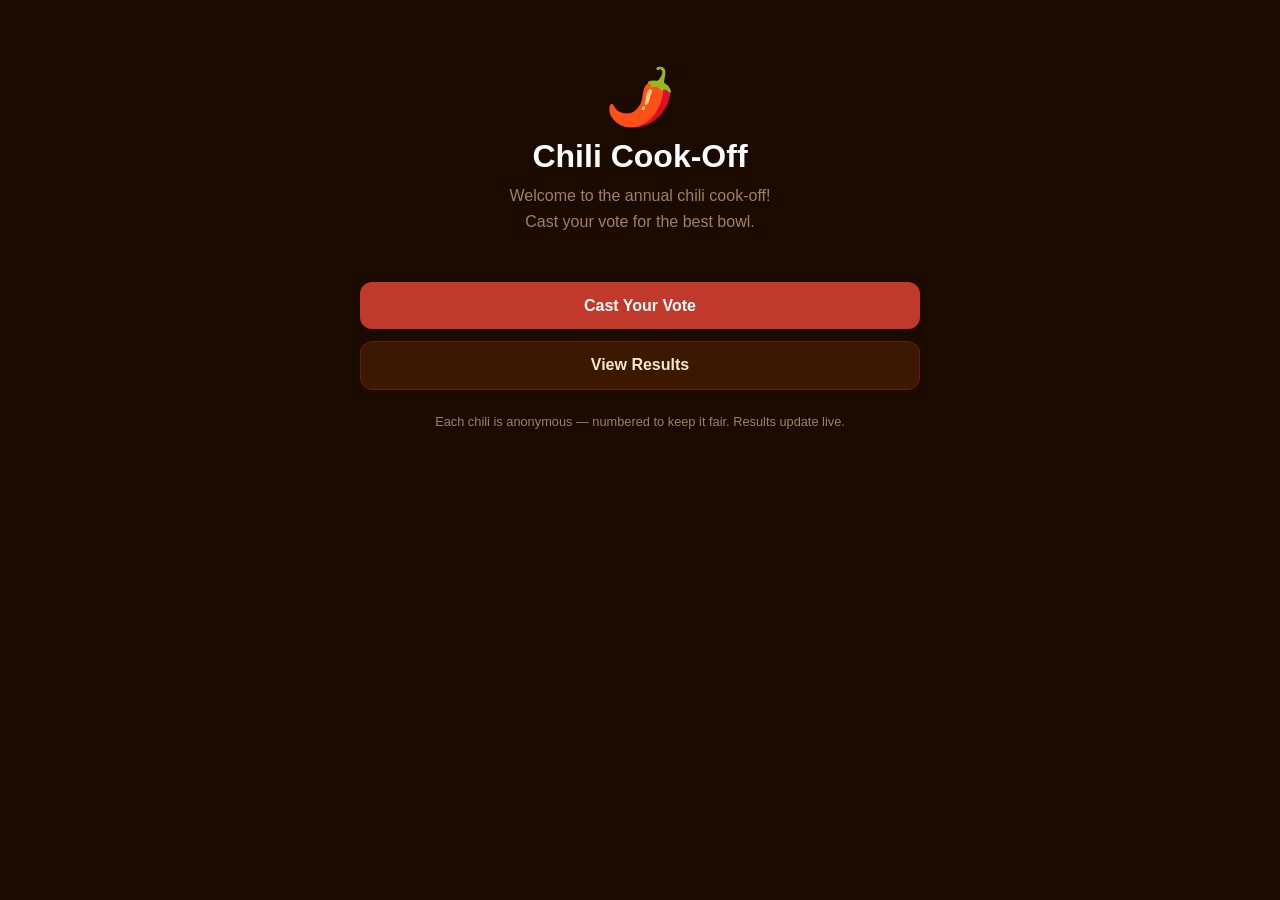
==== index.html @ 2345fd8f "Switch to Firebase Realtime Database for shared live voting Replaces localStorage with Firebase Real" ====
<!DOCTYPE html>
<html lang="en">
<head>
  <meta charset="UTF-8" />
  <meta name="viewport" content="width=device-width, initial-scale=1.0" />
  <title>Chili Contest 🌶️</title>
  <link rel="stylesheet" href="style.css" />
</head>
<body>
  <div class="container">
    <div class="hero">
      <div class="emoji-big">🌶️</div>
      <h1>Chili Cook-Off</h1>
      <p class="subtitle">Welcome to the annual chili cook-off!<br>Cast your vote for the best bowl.</p>
    </div>
    <div class="card-row">
      <a href="vote.html" class="btn btn-primary">Cast Your Vote</a>
      <a href="results.html" class="btn btn-secondary">View Results</a>
    </div>
    <p class="note">Each chili is anonymous — numbered to keep it fair. Results update live.</p>
  </div>
</body>
</html>
---- style.css ----
*, *::before, *::after { box-sizing: border-box; margin: 0; padding: 0; }

:root {
  --red: #c0392b;
  --red-dark: #96281b;
  --orange: #e67e22;
  --bg: #1a0a00;
  --surface: #2c1000;
  --surface2: #3d1800;
  --text: #f5e6d0;
  --muted: #a08060;
  --radius: 12px;
}

body {
  font-family: -apple-system, BlinkMacSystemFont, "Segoe UI", sans-serif;
  background: var(--bg);
  color: var(--text);
  min-height: 100vh;
  display: flex;
  justify-content: center;
  padding: 2rem 1rem 4rem;
}

.container {
  width: 100%;
  max-width: 560px;
}

h1 {
  font-size: 2rem;
  font-weight: 800;
  color: #fff;
  margin-bottom: 0.5rem;
}

.subtitle {
  color: var(--muted);
  font-size: 1rem;
  line-height: 1.6;
  margin-bottom: 2rem;
}

.note {
  color: var(--muted);
  font-size: 0.8rem;
  text-align: center;
  margin-top: 1.5rem;
}

/* Hero */
.hero {
  text-align: center;
  padding: 2rem 0 1rem;
}

.emoji-big {
  font-size: 3.5rem;
  display: block;
  margin-bottom: 0.5rem;
}

.card-row {
  display: flex;
  flex-direction: column;
  gap: 0.75rem;
  margin-bottom: 1.5rem;
}

/* Buttons */
.btn {
  display: block;
  width: 100%;
  padding: 0.9rem 1.5rem;
  border-radius: var(--radius);
  font-size: 1rem;
  font-weight: 700;
  text-align: center;
  text-decoration: none;
  border: none;
  cursor: pointer;
  transition: transform 0.1s, opacity 0.1s;
}

.btn:active { transform: scale(0.97); }

.btn-primary {
  background: var(--red);
  color: #fff;
}

.btn-primary:hover { background: var(--red-dark); }

.btn-secondary {
  background: var(--surface2);
  color: var(--text);
  border: 1px solid #5a2500;
}

.btn-secondary:hover { background: #4d1e00; }

.btn:disabled {
  opacity: 0.4;
  cursor: not-allowed;
  pointer-events: none;
}

/* Back link */
.back-link {
  display: inline-block;
  color: var(--muted);
  text-decoration: none;
  font-size: 0.9rem;
  margin-bottom: 1.5rem;
}
.back-link:hover { color: var(--text); }

/* Chili vote grid */
.chili-grid {
  display: grid;
  grid-template-columns: repeat(2, 1fr);
  gap: 0.75rem;
  margin-bottom: 1.5rem;
}

.chili-card {
  background: var(--surface);
  border: 2px solid var(--surface2);
  border-radius: var(--radius);
  padding: 1.25rem 1rem;
  display: flex;
  flex-direction: column;
  align-items: center;
  gap: 0.5rem;
  cursor: pointer;
  transition: border-color 0.15s, background 0.15s, transform 0.1s;
  color: var(--text);
}

.chili-card:hover {
  border-color: var(--orange);
  background: var(--surface2);
}

.chili-card.selected {
  border-color: var(--red);
  background: #3d0a00;
  box-shadow: 0 0 0 3px rgba(192, 57, 43, 0.3);
}

.chili-card:active { transform: scale(0.96); }

.chili-num {
  font-size: 1.1rem;
  font-weight: 700;
}

.chili-icon {
  font-size: 1.8rem;
}

.btn-submit {
  margin-top: 0.5rem;
}

/* Already voted */
.hidden { display: none !important; }

.voted-banner {
  text-align: center;
  padding: 2rem;
  background: var(--surface);
  border-radius: var(--radius);
  border: 1px solid var(--surface2);
}

.voted-banner p {
  margin: 0.75rem 0 1.25rem;
  color: var(--muted);
}

/* Results */
.winner-banner {
  background: linear-gradient(135deg, #3d1800, #5a2500);
  border: 1px solid var(--orange);
  border-radius: var(--radius);
  padding: 1rem 1.25rem;
  display: flex;
  align-items: center;
  gap: 0.75rem;
  margin-bottom: 1.5rem;
  font-size: 1.05rem;
}

.trophy { font-size: 1.5rem; }

.results-list {
  display: flex;
  flex-direction: column;
  gap: 0.75rem;
}

.result-row {
  background: var(--surface);
  border: 1px solid var(--surface2);
  border-radius: var(--radius);
  padding: 0.9rem 1rem;
  display: grid;
  grid-template-columns: 7rem 1fr 4rem;
  align-items: center;
  gap: 0.75rem;
  transition: border-color 0.15s;
}

.result-row.leading {
  border-color: var(--orange);
}

.result-label {
  font-weight: 600;
  font-size: 0.95rem;
  white-space: nowrap;
}

.result-bar-wrap {
  background: var(--surface2);
  border-radius: 100px;
  height: 10px;
  overflow: hidden;
}

.result-bar {
  height: 100%;
  background: linear-gradient(90deg, var(--red), var(--orange));
  border-radius: 100px;
  transition: width 0.4s ease;
}

.result-count {
  font-size: 0.9rem;
  font-weight: 700;
  text-align: right;
  white-space: nowrap;
}

.result-count small {
  font-weight: 400;
  color: var(--muted);
}
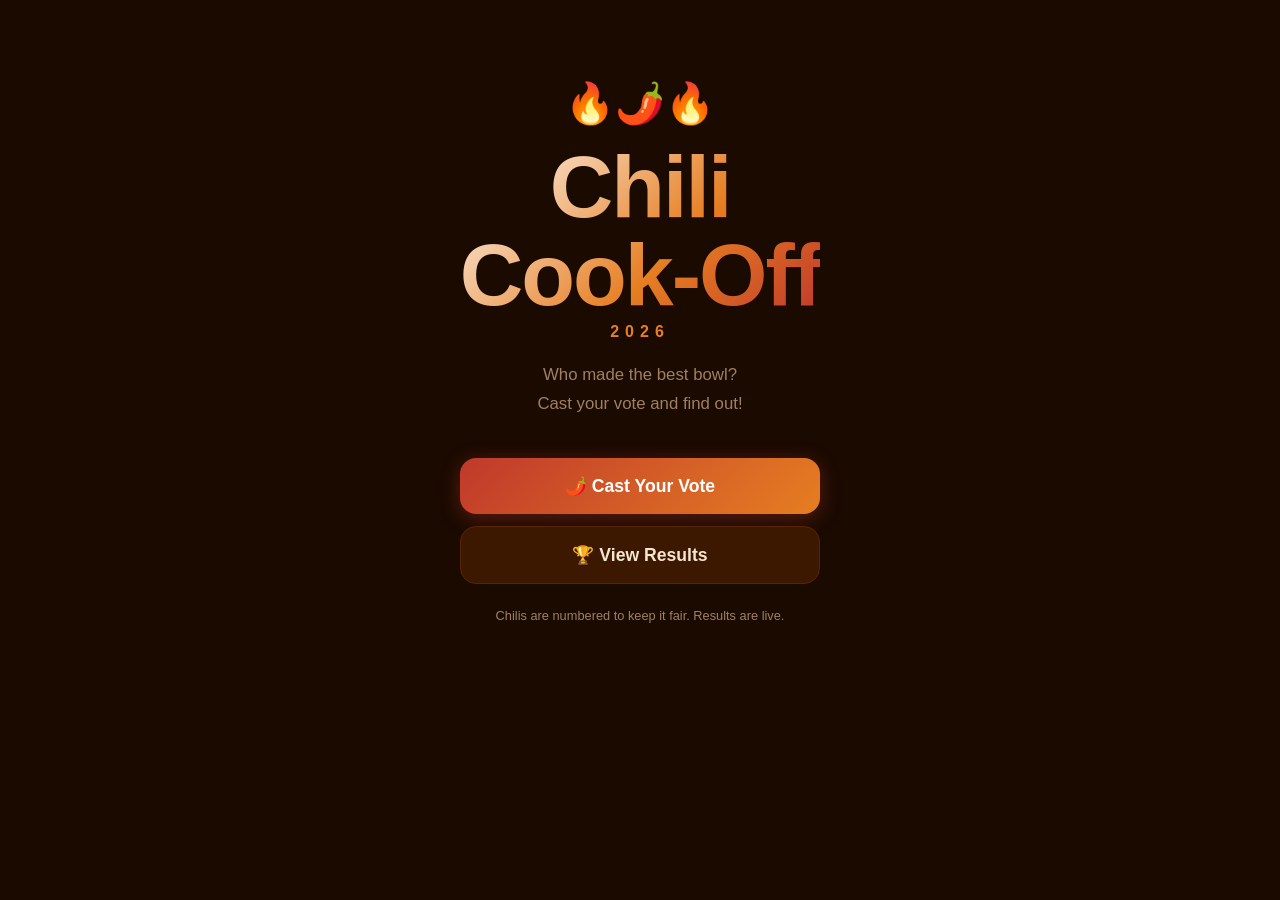
==== commit 0ab65f26: "Redesign home and results pages with festive style" ====
--- a/index.html
+++ b/index.html
@@ -3,21 +3,20 @@
 <head>
   <meta charset="UTF-8" />
   <meta name="viewport" content="width=device-width, initial-scale=1.0" />
-  <title>Chili Contest 🌶️</title>
+  <title>Chili Cook-Off 🌶️</title>
   <link rel="stylesheet" href="style.css" />
 </head>
 <body>
-  <div class="container">
-    <div class="hero">
-      <div class="emoji-big">🌶️</div>
-      <h1>Chili Cook-Off</h1>
-      <p class="subtitle">Welcome to the annual chili cook-off!<br>Cast your vote for the best bowl.</p>
+  <div class="container home-container">
+    <div class="flames">🔥🌶️🔥</div>
+    <h1 class="home-title">Chili<br>Cook-Off</h1>
+    <p class="home-year">2026</p>
+    <p class="home-subtitle">Who made the best bowl?<br>Cast your vote and find out!</p>
+    <div class="home-buttons">
+      <a href="vote.html" class="btn btn-primary btn-big">🌶️ Cast Your Vote</a>
+      <a href="results.html" class="btn btn-secondary btn-big">🏆 View Results</a>
     </div>
-    <div class="card-row">
-      <a href="vote.html" class="btn btn-primary">Cast Your Vote</a>
-      <a href="results.html" class="btn btn-secondary">View Results</a>
-    </div>
-    <p class="note">Each chili is anonymous — numbered to keep it fair. Results update live.</p>
+    <p class="note">Chilis are numbered to keep it fair. Results are live.</p>
   </div>
 </body>
 </html>
--- a/style.css
+++ b/style.css
@@ -4,6 +4,7 @@
   --red: #c0392b;
   --red-dark: #96281b;
   --orange: #e67e22;
+  --yellow: #f1c40f;
   --bg: #1a0a00;
   --surface: #2c1000;
   --surface2: #3d1800;
@@ -48,26 +49,64 @@
   margin-top: 1.5rem;
 }
 
-/* Hero */
-.hero {
-  text-align: center;
-  padding: 2rem 0 1rem;
-}
-
-.emoji-big {
-  font-size: 3.5rem;
-  display: block;
-  margin-bottom: 0.5rem;
-}
-
-.card-row {
+/* ── Home page ── */
+.home-container {
+  display: flex;
+  flex-direction: column;
+  align-items: center;
+  text-align: center;
+  padding-top: 3rem;
+}
+
+.flames {
+  font-size: 2.5rem;
+  margin-bottom: 1rem;
+  animation: flicker 1.5s ease-in-out infinite alternate;
+}
+
+@keyframes flicker {
+  from { transform: scale(1);   opacity: 1; }
+  to   { transform: scale(1.08); opacity: 0.85; }
+}
+
+.home-title {
+  font-size: clamp(3rem, 14vw, 5.5rem);
+  font-weight: 900;
+  line-height: 1;
+  letter-spacing: -2px;
+  background: linear-gradient(135deg, #fff 0%, var(--orange) 60%, var(--red) 100%);
+  -webkit-background-clip: text;
+  -webkit-text-fill-color: transparent;
+  background-clip: text;
+  margin-bottom: 0.25rem;
+}
+
+.home-year {
+  font-size: 1rem;
+  font-weight: 700;
+  letter-spacing: 6px;
+  color: var(--orange);
+  text-transform: uppercase;
+  margin-bottom: 1.25rem;
+}
+
+.home-subtitle {
+  color: var(--muted);
+  font-size: 1.05rem;
+  line-height: 1.7;
+  margin-bottom: 2.5rem;
+  max-width: 320px;
+}
+
+.home-buttons {
   display: flex;
   flex-direction: column;
   gap: 0.75rem;
-  margin-bottom: 1.5rem;
-}
-
-/* Buttons */
+  width: 100%;
+  max-width: 360px;
+}
+
+/* ── Buttons ── */
 .btn {
   display: block;
   width: 100%;
@@ -79,17 +118,27 @@
   text-decoration: none;
   border: none;
   cursor: pointer;
-  transition: transform 0.1s, opacity 0.1s;
+  transition: transform 0.1s, opacity 0.1s, background 0.15s;
 }
 
 .btn:active { transform: scale(0.97); }
 
+.btn-big {
+  padding: 1.1rem 1.5rem;
+  font-size: 1.1rem;
+  border-radius: 16px;
+}
+
 .btn-primary {
-  background: var(--red);
+  background: linear-gradient(135deg, var(--red), var(--orange));
   color: #fff;
-}
-
-.btn-primary:hover { background: var(--red-dark); }
+  box-shadow: 0 4px 20px rgba(192, 57, 43, 0.4);
+}
+
+.btn-primary:hover {
+  background: linear-gradient(135deg, var(--red-dark), #d4711a);
+  box-shadow: 0 4px 24px rgba(192, 57, 43, 0.6);
+}
 
 .btn-secondary {
   background: var(--surface2);
@@ -105,7 +154,7 @@
   pointer-events: none;
 }
 
-/* Back link */
+/* ── Back link ── */
 .back-link {
   display: inline-block;
   color: var(--muted);
@@ -115,7 +164,7 @@
 }
 .back-link:hover { color: var(--text); }
 
-/* Chili vote grid */
+/* ── Vote page ── */
 .chili-grid {
   display: grid;
   grid-template-columns: repeat(2, 1fr);
@@ -163,87 +212,89 @@
   margin-top: 0.5rem;
 }
 
-/* Already voted */
+/* ── Utility ── */
 .hidden { display: none !important; }
 
-.voted-banner {
-  text-align: center;
-  padding: 2rem;
+/* ── Results page ── */
+.waiting-box {
+  text-align: center;
+  padding: 3rem 1rem;
   background: var(--surface);
-  border-radius: var(--radius);
+  border-radius: 20px;
   border: 1px solid var(--surface2);
-}
-
-.voted-banner p {
-  margin: 0.75rem 0 1.25rem;
-  color: var(--muted);
-}
-
-/* Results */
-.winner-banner {
-  background: linear-gradient(135deg, #3d1800, #5a2500);
-  border: 1px solid var(--orange);
-  border-radius: var(--radius);
-  padding: 1rem 1.25rem;
-  display: flex;
-  align-items: center;
+  margin: 1.5rem 0;
+}
+
+.waiting-emoji {
+  font-size: 3rem;
+  margin-bottom: 0.75rem;
+}
+
+.waiting-box p {
+  color: var(--muted);
+  font-size: 1rem;
+}
+
+.winner-box {
+  text-align: center;
+  padding: 2.5rem 1.5rem;
+  background: linear-gradient(160deg, #3d1200, #1a0a00);
+  border: 2px solid var(--orange);
+  border-radius: 24px;
+  margin: 1.5rem 0;
+  box-shadow: 0 0 40px rgba(230, 126, 34, 0.25);
+  animation: pop-in 0.4s cubic-bezier(0.175, 0.885, 0.32, 1.275);
+}
+
+@keyframes pop-in {
+  from { transform: scale(0.85); opacity: 0; }
+  to   { transform: scale(1);    opacity: 1; }
+}
+
+.confetti-row {
+  font-size: 2rem;
+  margin-bottom: 1rem;
+  letter-spacing: 0.5rem;
+}
+
+.winner-label {
+  font-size: 0.85rem;
+  font-weight: 700;
+  letter-spacing: 4px;
+  text-transform: uppercase;
+  color: var(--orange);
+  margin-bottom: 0.75rem;
+}
+
+.winner-name {
+  font-size: clamp(2.5rem, 12vw, 4rem);
+  font-weight: 900;
+  color: #fff;
+  line-height: 1.1;
+  margin-bottom: 0.75rem;
+  text-shadow: 0 0 30px rgba(230, 126, 34, 0.6);
+}
+
+.winner-sub {
+  font-size: 1rem;
+  color: var(--muted);
+}
+
+/* ── Thank you page ── */
+.hero {
+  text-align: center;
+  padding: 2rem 0 1rem;
+}
+
+.emoji-big {
+  font-size: 3.5rem;
+  display: block;
+  margin-bottom: 0.5rem;
+}
+
+.card-row {
+  display: flex;
+  flex-direction: column;
   gap: 0.75rem;
   margin-bottom: 1.5rem;
-  font-size: 1.05rem;
-}
-
-.trophy { font-size: 1.5rem; }
-
-.results-list {
-  display: flex;
-  flex-direction: column;
-  gap: 0.75rem;
-}
-
-.result-row {
-  background: var(--surface);
-  border: 1px solid var(--surface2);
-  border-radius: var(--radius);
-  padding: 0.9rem 1rem;
-  display: grid;
-  grid-template-columns: 7rem 1fr 4rem;
-  align-items: center;
-  gap: 0.75rem;
-  transition: border-color 0.15s;
-}
-
-.result-row.leading {
-  border-color: var(--orange);
-}
-
-.result-label {
-  font-weight: 600;
-  font-size: 0.95rem;
-  white-space: nowrap;
-}
-
-.result-bar-wrap {
-  background: var(--surface2);
-  border-radius: 100px;
-  height: 10px;
-  overflow: hidden;
-}
-
-.result-bar {
-  height: 100%;
-  background: linear-gradient(90deg, var(--red), var(--orange));
-  border-radius: 100px;
-  transition: width 0.4s ease;
-}
-
-.result-count {
-  font-size: 0.9rem;
-  font-weight: 700;
-  text-align: right;
-  white-space: nowrap;
-}
-
-.result-count small {
-  font-weight: 400;
-  color: var(--muted);
-}
+}
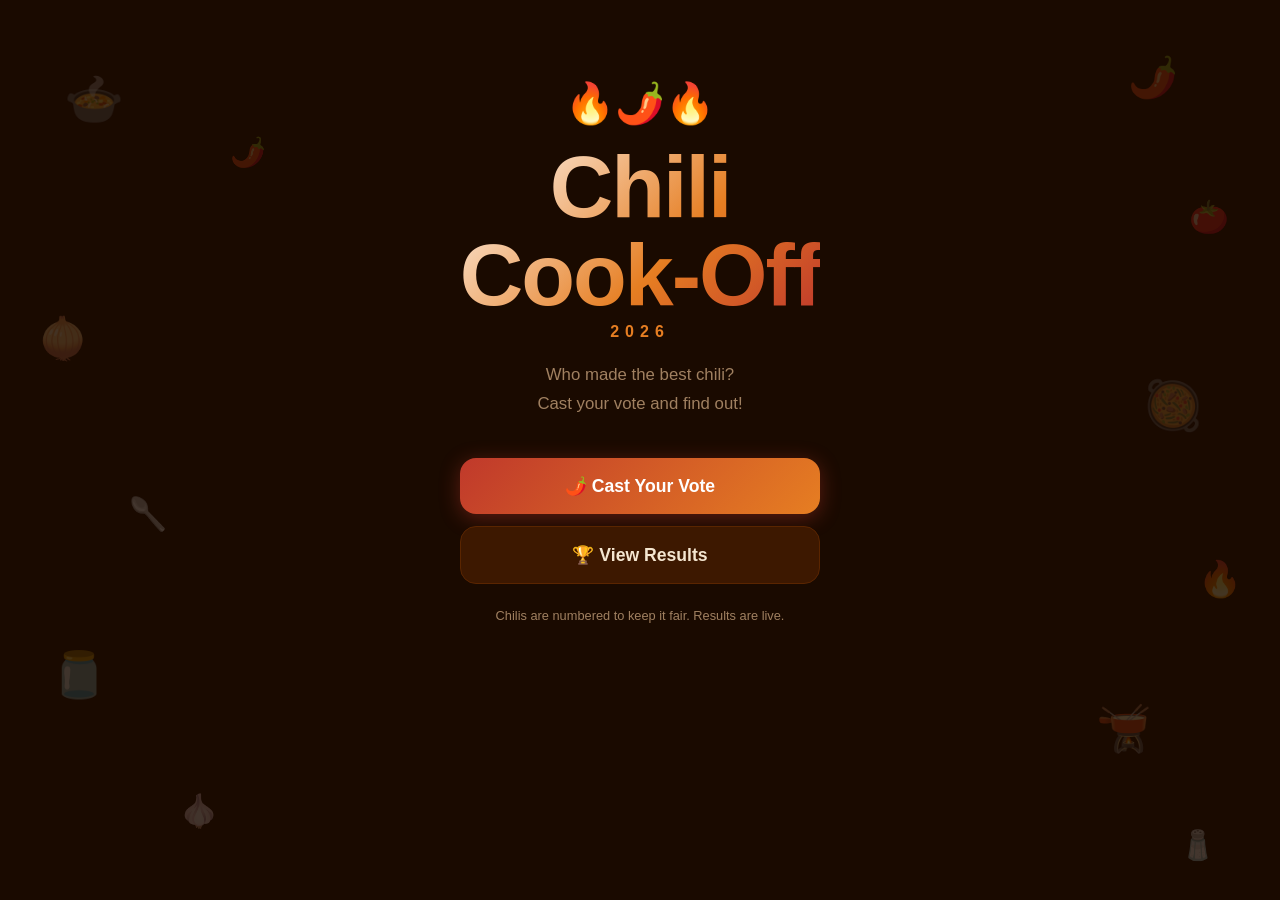
==== commit 39bb77c6: "Add floating decorative food elements to home page" ====
--- a/index.html
+++ b/index.html
@@ -7,11 +7,25 @@
   <link rel="stylesheet" href="style.css" />
 </head>
 <body>
+  <!-- Decorative scattered food elements -->
+  <div class="deco deco-1">🍲</div>
+  <div class="deco deco-2">🌶️</div>
+  <div class="deco deco-3">🧅</div>
+  <div class="deco deco-4">🥄</div>
+  <div class="deco deco-5">🫙</div>
+  <div class="deco deco-6">🧄</div>
+  <div class="deco deco-7">🌶️</div>
+  <div class="deco deco-8">🍅</div>
+  <div class="deco deco-9">🥘</div>
+  <div class="deco deco-10">🔥</div>
+  <div class="deco deco-11">🫕</div>
+  <div class="deco deco-12">🧂</div>
+
   <div class="container home-container">
     <div class="flames">🔥🌶️🔥</div>
     <h1 class="home-title">Chili<br>Cook-Off</h1>
     <p class="home-year">2026</p>
-    <p class="home-subtitle">Who made the best bowl?<br>Cast your vote and find out!</p>
+    <p class="home-subtitle">Who made the best chili?<br>Cast your vote and find out!</p>
     <div class="home-buttons">
       <a href="vote.html" class="btn btn-primary btn-big">🌶️ Cast Your Vote</a>
       <a href="results.html" class="btn btn-secondary btn-big">🏆 View Results</a>
--- a/style.css
+++ b/style.css
@@ -49,6 +49,35 @@
   margin-top: 1.5rem;
 }
 
+/* ── Decorative floating elements ── */
+.deco {
+  position: fixed;
+  font-size: 2.2rem;
+  opacity: 0.18;
+  pointer-events: none;
+  user-select: none;
+  animation: float 6s ease-in-out infinite;
+}
+
+.deco-1  { top:  8%; left:  5%; font-size: 3rem;   animation-duration: 7s;  animation-delay: 0s;   }
+.deco-2  { top: 15%; left: 18%; font-size: 1.8rem; animation-duration: 5s;  animation-delay: 1s;   }
+.deco-3  { top: 35%; left:  3%; font-size: 2.5rem; animation-duration: 8s;  animation-delay: 2s;   }
+.deco-4  { top: 55%; left: 10%; font-size: 2rem;   animation-duration: 6s;  animation-delay: 0.5s; }
+.deco-5  { top: 72%; left:  4%; font-size: 2.8rem; animation-duration: 7.5s;animation-delay: 1.5s; }
+.deco-6  { top: 88%; left: 14%; font-size: 2rem;   animation-duration: 5.5s;animation-delay: 3s;   }
+.deco-7  { top:  6%; right: 8%; font-size: 2.5rem; animation-duration: 6.5s;animation-delay: 0.8s; }
+.deco-8  { top: 22%; right: 4%; font-size: 2rem;   animation-duration: 7s;  animation-delay: 2.2s; }
+.deco-9  { top: 42%; right: 6%; font-size: 3rem;   animation-duration: 5.5s;animation-delay: 1.2s; }
+.deco-10 { top: 62%; right: 3%; font-size: 2.2rem; animation-duration: 8s;  animation-delay: 0.3s; }
+.deco-11 { top: 78%; right:10%; font-size: 2.8rem; animation-duration: 6s;  animation-delay: 2.5s; }
+.deco-12 { top: 92%; right: 5%; font-size: 1.8rem; animation-duration: 5s;  animation-delay: 1.8s; }
+
+@keyframes float {
+  0%   { transform: translateY(0px)   rotate(0deg);   }
+  50%  { transform: translateY(-12px) rotate(5deg);   }
+  100% { transform: translateY(0px)   rotate(0deg);   }
+}
+
 /* ── Home page ── */
 .home-container {
   display: flex;
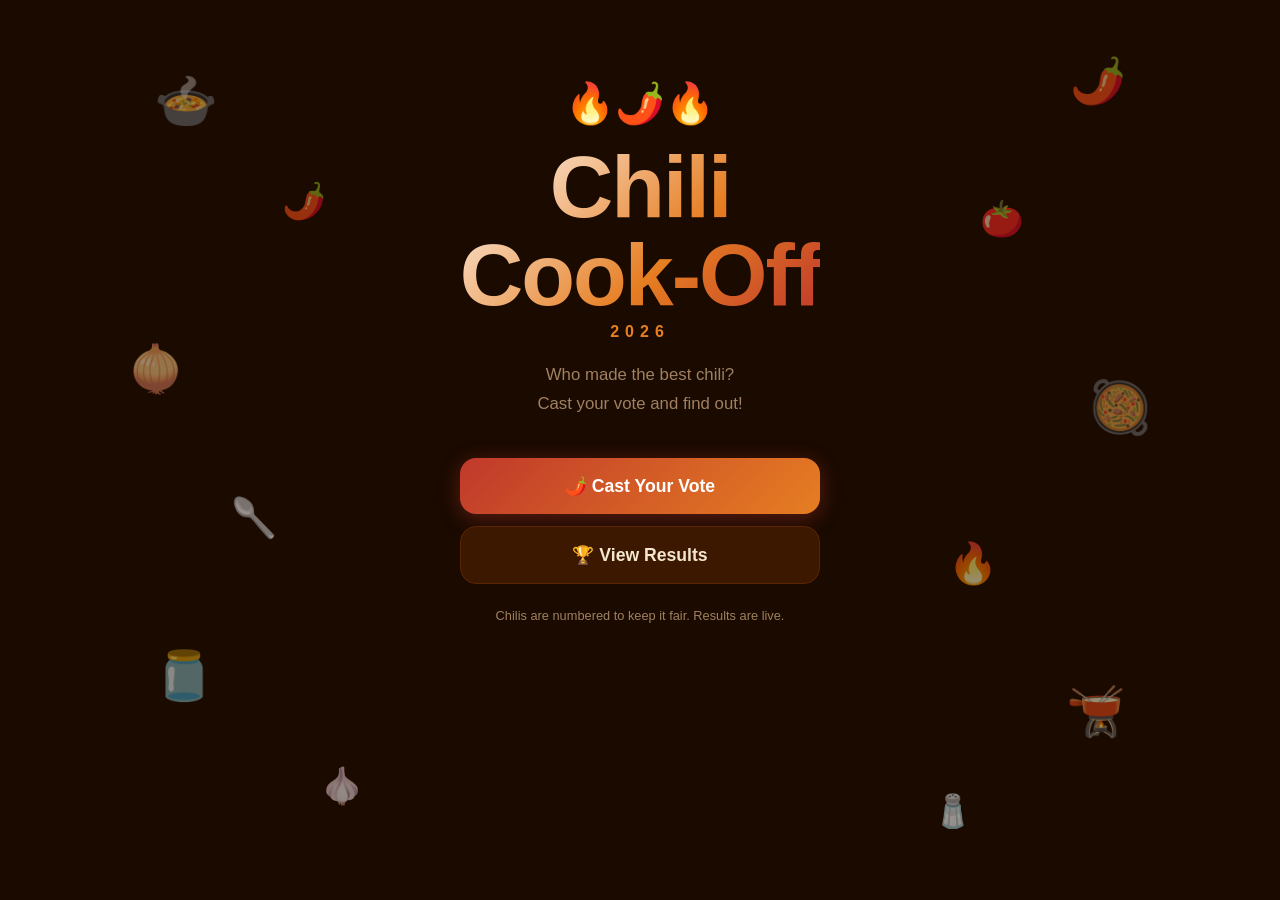
==== commit eacc8c20: "Improve deco visibility and add steam cooking effects" ====
--- a/index.html
+++ b/index.html
@@ -7,19 +7,31 @@
   <link rel="stylesheet" href="style.css" />
 </head>
 <body>
-  <!-- Decorative scattered food elements -->
-  <div class="deco deco-1">🍲</div>
-  <div class="deco deco-2">🌶️</div>
-  <div class="deco deco-3">🧅</div>
-  <div class="deco deco-4">🥄</div>
-  <div class="deco deco-5">🫙</div>
-  <div class="deco deco-6">🧄</div>
-  <div class="deco deco-7">🌶️</div>
-  <div class="deco deco-8">🍅</div>
-  <div class="deco deco-9">🥘</div>
-  <div class="deco deco-10">🔥</div>
-  <div class="deco deco-11">🫕</div>
-  <div class="deco deco-12">🧂</div>
+  <!-- Decorative floating food elements -->
+  <div class="deco-layer">
+    <span class="deco deco-1">🍲</span>
+    <span class="deco deco-2">🌶️</span>
+    <span class="deco deco-3">🧅</span>
+    <span class="deco deco-4">🥄</span>
+    <span class="deco deco-5">🫙</span>
+    <span class="deco deco-6">🧄</span>
+    <span class="deco deco-7">🌶️</span>
+    <span class="deco deco-8">🍅</span>
+    <span class="deco deco-9">🥘</span>
+    <span class="deco deco-10">🔥</span>
+    <span class="deco deco-11">🫕</span>
+    <span class="deco deco-12">🧂</span>
+  </div>
+
+  <!-- Steam puffs rising from bowls -->
+  <div class="steam-layer">
+    <span class="steam steam-1">💨</span>
+    <span class="steam steam-2">💨</span>
+    <span class="steam steam-3">💨</span>
+    <span class="steam steam-4">💨</span>
+    <span class="steam steam-5">💨</span>
+    <span class="steam steam-6">💨</span>
+  </div>
 
   <div class="container home-container">
     <div class="flames">🔥🌶️🔥</div>
--- a/style.css
+++ b/style.css
@@ -21,6 +21,8 @@
   display: flex;
   justify-content: center;
   padding: 2rem 1rem 4rem;
+  position: relative;
+  overflow-x: hidden;
 }
 
 .container {
@@ -50,32 +52,69 @@
 }
 
 /* ── Decorative floating elements ── */
+.deco-layer {
+  position: fixed;
+  inset: 0;
+  pointer-events: none;
+  z-index: 0;
+}
+
 .deco {
-  position: fixed;
-  font-size: 2.2rem;
-  opacity: 0.18;
+  position: absolute;
+  font-size: 2.5rem;
+  opacity: 0.55;
   pointer-events: none;
   user-select: none;
   animation: float 6s ease-in-out infinite;
 }
 
-.deco-1  { top:  8%; left:  5%; font-size: 3rem;   animation-duration: 7s;  animation-delay: 0s;   }
-.deco-2  { top: 15%; left: 18%; font-size: 1.8rem; animation-duration: 5s;  animation-delay: 1s;   }
-.deco-3  { top: 35%; left:  3%; font-size: 2.5rem; animation-duration: 8s;  animation-delay: 2s;   }
-.deco-4  { top: 55%; left: 10%; font-size: 2rem;   animation-duration: 6s;  animation-delay: 0.5s; }
-.deco-5  { top: 72%; left:  4%; font-size: 2.8rem; animation-duration: 7.5s;animation-delay: 1.5s; }
-.deco-6  { top: 88%; left: 14%; font-size: 2rem;   animation-duration: 5.5s;animation-delay: 3s;   }
-.deco-7  { top:  6%; right: 8%; font-size: 2.5rem; animation-duration: 6.5s;animation-delay: 0.8s; }
-.deco-8  { top: 22%; right: 4%; font-size: 2rem;   animation-duration: 7s;  animation-delay: 2.2s; }
-.deco-9  { top: 42%; right: 6%; font-size: 3rem;   animation-duration: 5.5s;animation-delay: 1.2s; }
-.deco-10 { top: 62%; right: 3%; font-size: 2.2rem; animation-duration: 8s;  animation-delay: 0.3s; }
-.deco-11 { top: 78%; right:10%; font-size: 2.8rem; animation-duration: 6s;  animation-delay: 2.5s; }
-.deco-12 { top: 92%; right: 5%; font-size: 1.8rem; animation-duration: 5s;  animation-delay: 1.8s; }
+.deco-1  { top:  8%; left: 12%; font-size: 3.2rem; animation-duration: 7s;   animation-delay: 0s;   }
+.deco-2  { top: 20%; left: 22%; font-size: 2.2rem; animation-duration: 5s;   animation-delay: 1s;   }
+.deco-3  { top: 38%; left: 10%; font-size: 2.8rem; animation-duration: 8s;   animation-delay: 2s;   }
+.deco-4  { top: 55%; left: 18%; font-size: 2.4rem; animation-duration: 6s;   animation-delay: 0.5s; }
+.deco-5  { top: 72%; left: 12%; font-size: 3rem;   animation-duration: 7.5s; animation-delay: 1.5s; }
+.deco-6  { top: 85%; left: 25%; font-size: 2.2rem; animation-duration: 5.5s; animation-delay: 3s;   }
+.deco-7  { top:  6%; right:12%; font-size: 2.8rem; animation-duration: 6.5s; animation-delay: 0.8s; }
+.deco-8  { top: 22%; right:20%; font-size: 2.2rem; animation-duration: 7s;   animation-delay: 2.2s; }
+.deco-9  { top: 42%; right:10%; font-size: 3.2rem; animation-duration: 5.5s; animation-delay: 1.2s; }
+.deco-10 { top: 60%; right:22%; font-size: 2.5rem; animation-duration: 8s;   animation-delay: 0.3s; }
+.deco-11 { top: 76%; right:12%; font-size: 3rem;   animation-duration: 6s;   animation-delay: 2.5s; }
+.deco-12 { top: 88%; right:24%; font-size: 2rem;   animation-duration: 5s;   animation-delay: 1.8s; }
 
 @keyframes float {
-  0%   { transform: translateY(0px)   rotate(0deg);   }
-  50%  { transform: translateY(-12px) rotate(5deg);   }
-  100% { transform: translateY(0px)   rotate(0deg);   }
+  0%   { transform: translateY(0px)   rotate(0deg);  }
+  50%  { transform: translateY(-14px) rotate(6deg);  }
+  100% { transform: translateY(0px)   rotate(0deg);  }
+}
+
+/* ── Steam puffs ── */
+.steam-layer {
+  position: fixed;
+  inset: 0;
+  pointer-events: none;
+  z-index: 0;
+}
+
+.steam {
+  position: absolute;
+  font-size: 1.6rem;
+  opacity: 0;
+  pointer-events: none;
+  animation: steam-rise 4s ease-in infinite;
+}
+
+.steam-1 { bottom: 38%; left:  13%; animation-delay: 0s;   animation-duration: 3.5s; }
+.steam-2 { bottom: 38%; left:  14%; animation-delay: 1.2s; animation-duration: 4s;   }
+.steam-3 { bottom: 42%; right: 11%; animation-delay: 0.6s; animation-duration: 3.8s; }
+.steam-4 { bottom: 42%; right: 12%; animation-delay: 2s;   animation-duration: 4.2s; }
+.steam-5 { bottom: 28%; left:  20%; animation-delay: 1.5s; animation-duration: 3.5s; }
+.steam-6 { bottom: 24%; right: 22%; animation-delay: 0.3s; animation-duration: 4s;   }
+
+@keyframes steam-rise {
+  0%   { transform: translateY(0)    scale(0.8); opacity: 0;    }
+  20%  { opacity: 0.6; }
+  80%  { opacity: 0.2; }
+  100% { transform: translateY(-60px) scale(1.4); opacity: 0; }
 }
 
 /* ── Home page ── */
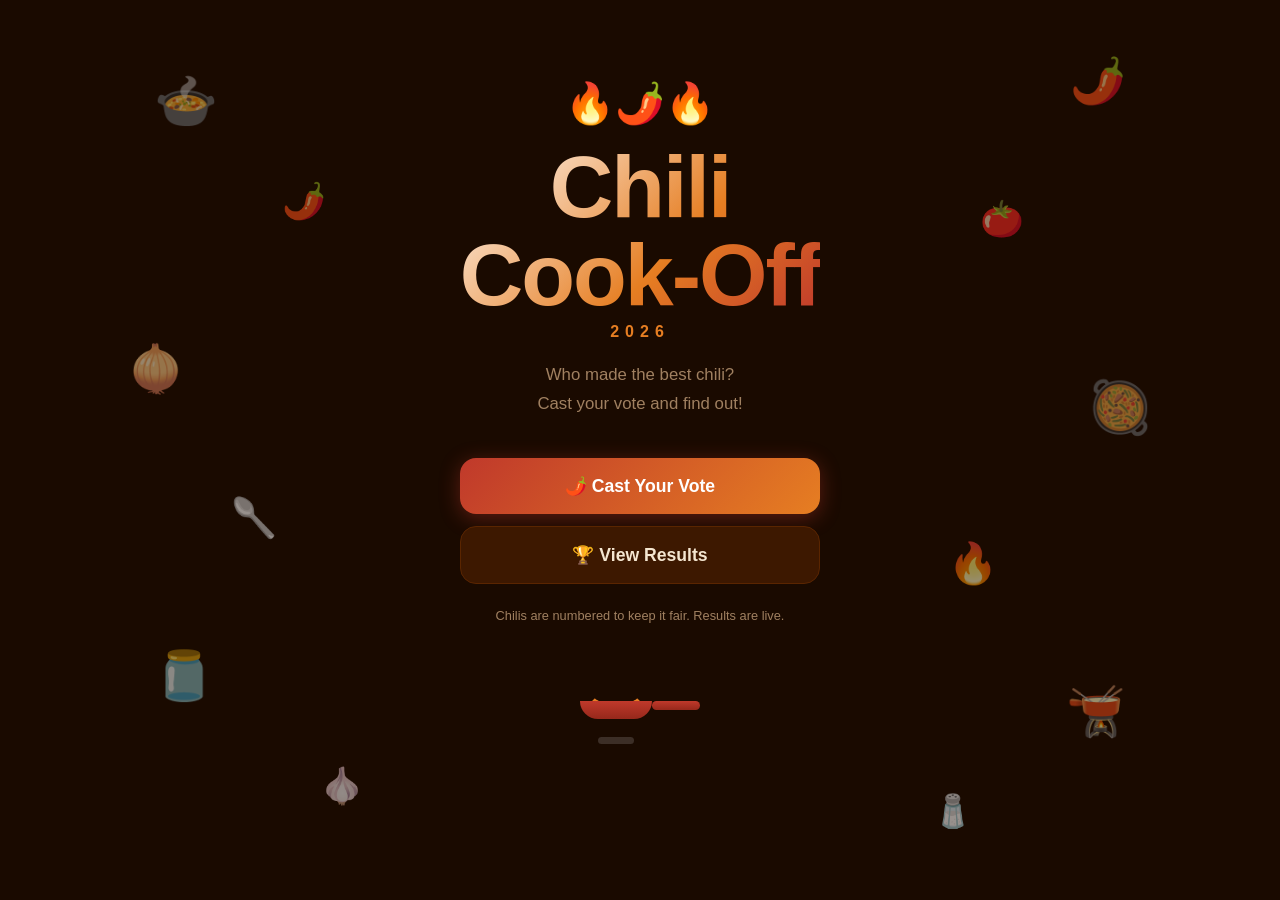
==== commit 99517a18: "Add frying pan animation to home page" ====
--- a/index.html
+++ b/index.html
@@ -43,6 +43,15 @@
       <a href="results.html" class="btn btn-secondary btn-big">🏆 View Results</a>
     </div>
     <p class="note">Chilis are numbered to keep it fair. Results are live.</p>
+
+    <div class="pan-loader">
+      <div class="pan-food"></div>
+      <div class="pan-container">
+        <div class="pan"></div>
+        <div class="handle"></div>
+      </div>
+      <div class="pan-shadow"></div>
+    </div>
   </div>
 </body>
 </html>
--- a/style.css
+++ b/style.css
@@ -348,6 +348,82 @@
   color: var(--muted);
 }
 
+/* ── Pan loader ── */
+.pan-loader {
+  width: 120px;
+  height: 120px;
+  margin: 1.5rem auto 0;
+}
+
+.pan-food {
+  position: relative;
+  top: 10%;
+  left: 0;
+  z-index: -1;
+  width: 60%;
+  height: 45%;
+  border: 8px solid transparent;
+  border-bottom: 8px solid var(--orange);
+  border-radius: 50%;
+  animation: pan-food-spin 2s linear infinite;
+}
+
+.pan-container {
+  display: flex;
+  width: 100%;
+  animation: pan-tilt 2s ease-in-out infinite;
+}
+
+.pan {
+  width: 60%;
+  height: 18px;
+  background: linear-gradient(var(--red), var(--red-dark));
+  border-bottom-right-radius: 18px;
+  border-bottom-left-radius: 18px;
+}
+
+.handle {
+  width: 40%;
+  height: 9px;
+  background: linear-gradient(var(--red), var(--red-dark));
+  border-radius: 10px;
+}
+
+.pan-shadow {
+  position: relative;
+  top: 15%;
+  left: 15%;
+  width: 30%;
+  height: 7px;
+  background: rgba(255,255,255,0.15);
+  border-radius: 20px;
+  animation: pan-shadow 2s ease-in-out infinite;
+}
+
+@keyframes pan-food-spin {
+  0%   { width: 10%; transform: rotate(0deg);   left: 0;   }
+  10%  { left: 0%;   transform: rotate(0deg);              }
+  20%  { width: 0%;  left: 20%;                            }
+  30%  { width: 25%;                                       }
+  50%  { left: 15%;  width: 35%;                           }
+  70%  { width: 30%; left: 18%; transform: rotate(240deg); }
+  90%  { width: 30%; left: 10%;                            }
+  100% { width: 2%;  left: 25%; transform: rotate(360deg); }
+}
+
+@keyframes pan-tilt {
+  0%   { transform: rotate(0deg);  transform-origin: top right; }
+  10%  { transform: rotate(-2deg); transform-origin: top right; }
+  50%  { transform: rotate(15deg);                              }
+  100% { transform: rotate(0deg);                               }
+}
+
+@keyframes pan-shadow {
+  0%   { width: 30%; }
+  50%  { width: 40%; left: 20px; }
+  100% { width: 30%; }
+}
+
 /* ── Thank you page ── */
 .hero {
   text-align: center;
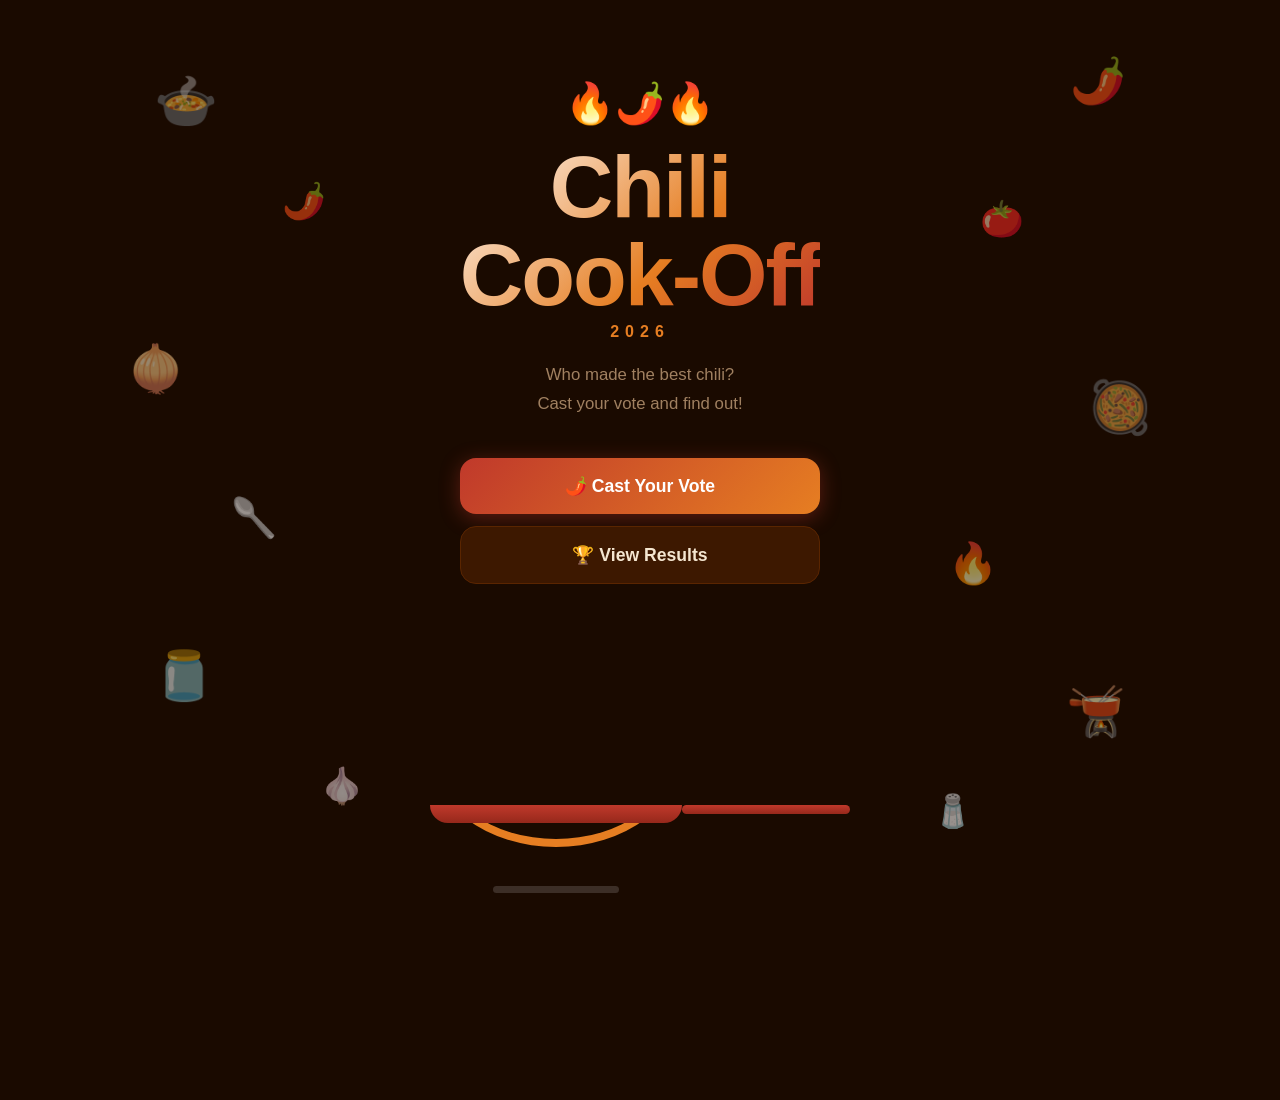
==== commit 15568997: "Make pan loader bigger, remove note text" ====
--- a/index.html
+++ b/index.html
@@ -42,8 +42,6 @@
       <a href="vote.html" class="btn btn-primary btn-big">🌶️ Cast Your Vote</a>
       <a href="results.html" class="btn btn-secondary btn-big">🏆 View Results</a>
     </div>
-    <p class="note">Chilis are numbered to keep it fair. Results are live.</p>
-
     <div class="pan-loader">
       <div class="pan-food"></div>
       <div class="pan-container">
--- a/style.css
+++ b/style.css
@@ -350,9 +350,9 @@
 
 /* ── Pan loader ── */
 .pan-loader {
-  width: 120px;
-  height: 120px;
-  margin: 1.5rem auto 0;
+  width: 420px;
+  height: 420px;
+  margin: 2rem auto 0;
 }
 
 .pan-food {
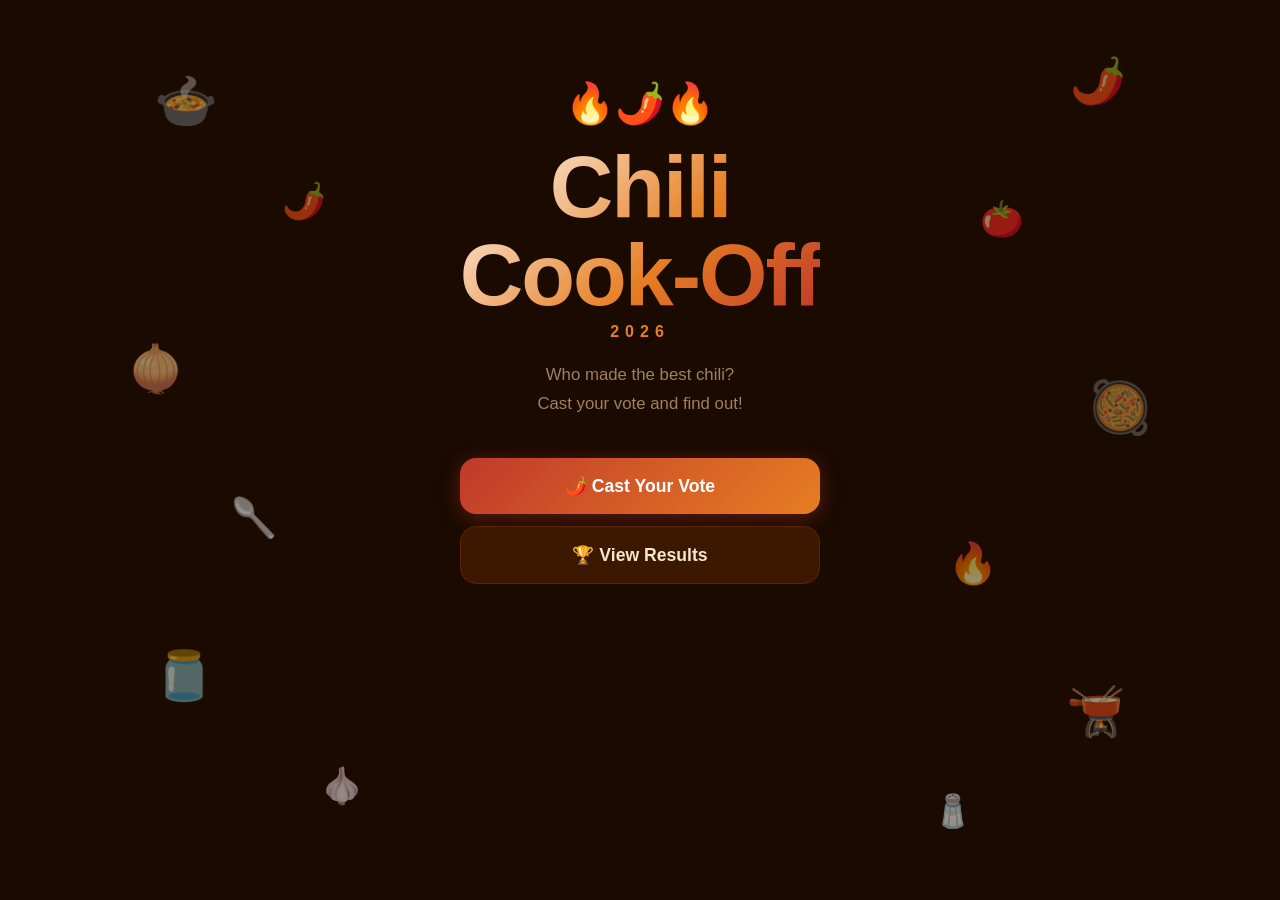
==== commit 70bd2066: "Remove pan loader animation" ====
--- a/index.html
+++ b/index.html
@@ -42,14 +42,7 @@
       <a href="vote.html" class="btn btn-primary btn-big">🌶️ Cast Your Vote</a>
       <a href="results.html" class="btn btn-secondary btn-big">🏆 View Results</a>
     </div>
-    <div class="pan-loader">
-      <div class="pan-food"></div>
-      <div class="pan-container">
-        <div class="pan"></div>
-        <div class="handle"></div>
-      </div>
-      <div class="pan-shadow"></div>
-    </div>
+
   </div>
 </body>
 </html>
--- a/style.css
+++ b/style.css
@@ -348,81 +348,6 @@
   color: var(--muted);
 }
 
-/* ── Pan loader ── */
-.pan-loader {
-  width: 420px;
-  height: 420px;
-  margin: 2rem auto 0;
-}
-
-.pan-food {
-  position: relative;
-  top: 10%;
-  left: 0;
-  z-index: -1;
-  width: 60%;
-  height: 45%;
-  border: 8px solid transparent;
-  border-bottom: 8px solid var(--orange);
-  border-radius: 50%;
-  animation: pan-food-spin 2s linear infinite;
-}
-
-.pan-container {
-  display: flex;
-  width: 100%;
-  animation: pan-tilt 2s ease-in-out infinite;
-}
-
-.pan {
-  width: 60%;
-  height: 18px;
-  background: linear-gradient(var(--red), var(--red-dark));
-  border-bottom-right-radius: 18px;
-  border-bottom-left-radius: 18px;
-}
-
-.handle {
-  width: 40%;
-  height: 9px;
-  background: linear-gradient(var(--red), var(--red-dark));
-  border-radius: 10px;
-}
-
-.pan-shadow {
-  position: relative;
-  top: 15%;
-  left: 15%;
-  width: 30%;
-  height: 7px;
-  background: rgba(255,255,255,0.15);
-  border-radius: 20px;
-  animation: pan-shadow 2s ease-in-out infinite;
-}
-
-@keyframes pan-food-spin {
-  0%   { width: 10%; transform: rotate(0deg);   left: 0;   }
-  10%  { left: 0%;   transform: rotate(0deg);              }
-  20%  { width: 0%;  left: 20%;                            }
-  30%  { width: 25%;                                       }
-  50%  { left: 15%;  width: 35%;                           }
-  70%  { width: 30%; left: 18%; transform: rotate(240deg); }
-  90%  { width: 30%; left: 10%;                            }
-  100% { width: 2%;  left: 25%; transform: rotate(360deg); }
-}
-
-@keyframes pan-tilt {
-  0%   { transform: rotate(0deg);  transform-origin: top right; }
-  10%  { transform: rotate(-2deg); transform-origin: top right; }
-  50%  { transform: rotate(15deg);                              }
-  100% { transform: rotate(0deg);                               }
-}
-
-@keyframes pan-shadow {
-  0%   { width: 30%; }
-  50%  { width: 40%; left: 20px; }
-  100% { width: 30%; }
-}
 
 /* ── Thank you page ── */
 .hero {
